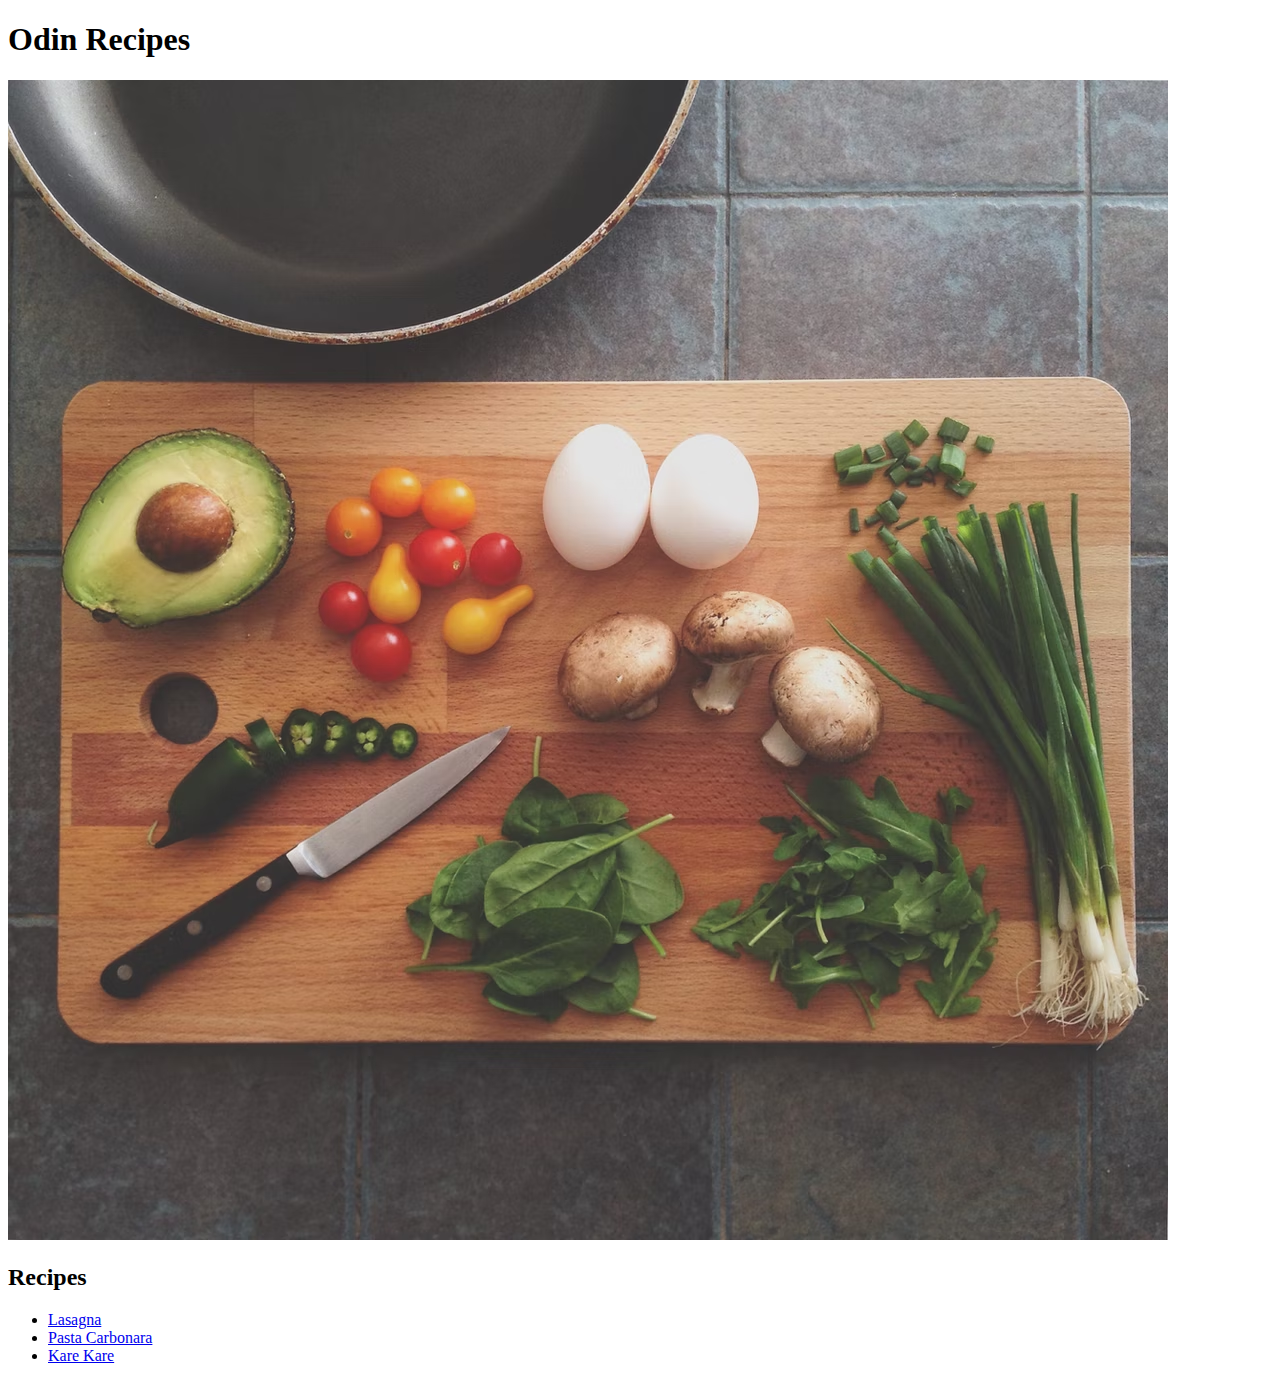
==== index.html @ 38688a80 "added multiple recipe html, an index html for homepage, as well as updated the readme.md" ====
<!DOCTYPE html>
<html lang="en">
<head>
    <meta charset="UTF-8">
    <title>Home</title>
</head>
<body>
    <h1>Odin Recipes</h1>
    <img src="./images/homepage-image.avif" alt="an image showing a chopping with varying ingredients">
    <h2>Recipes</h2>
    <ul>
        <li><a href="./recipes/lasagna.html">Lasagna</a></li>
        <li><a href="./recipes/carbonara.html">Pasta Carbonara</a></li>
        <li><a href="./recipes/kare-kare.html">Kare Kare</a></li>
    </ul>
    
</body>
</html>
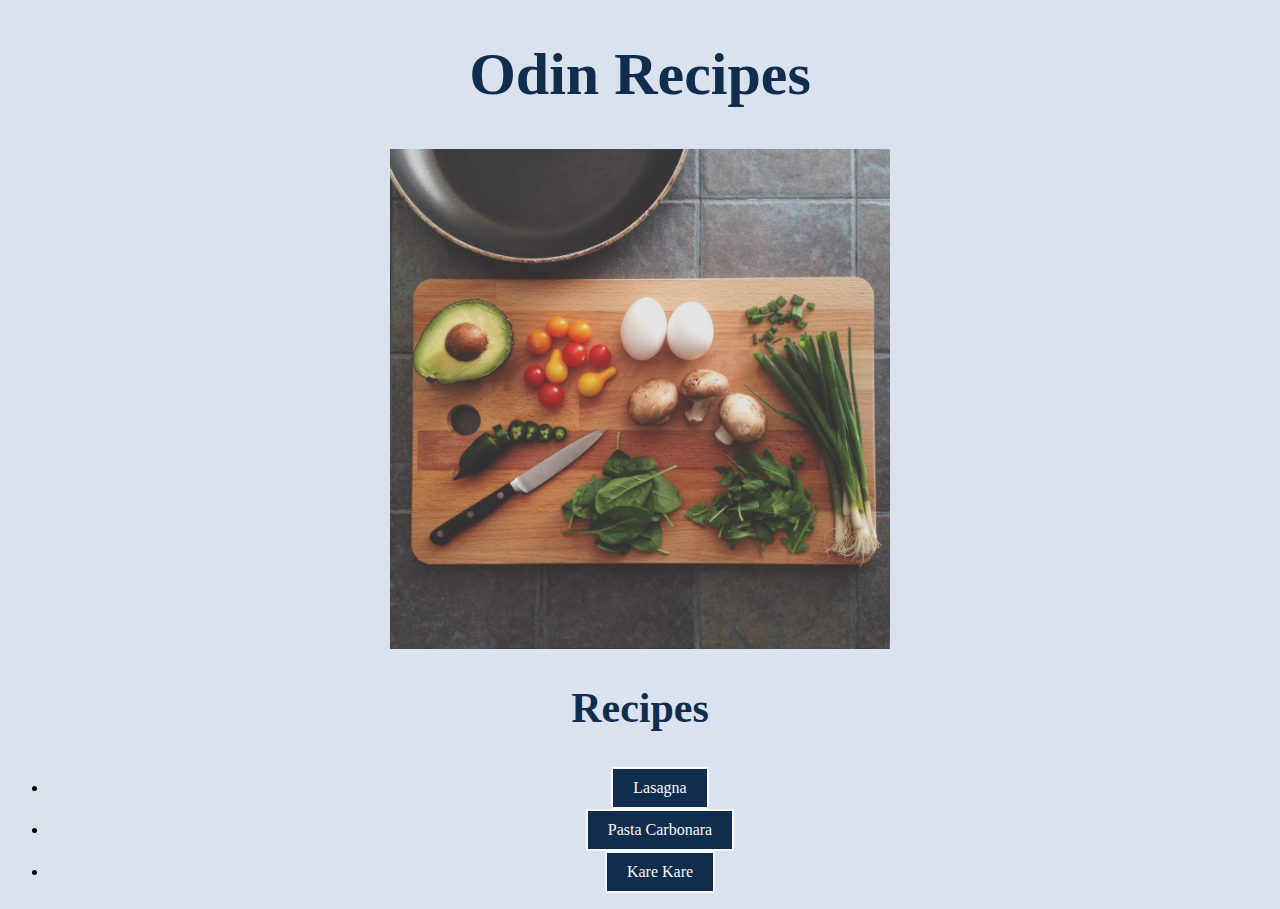
==== commit fb242dae: "applied CSS elements to the odin-recipes website. Updated README.md as well." ====
--- a/index.html
+++ b/index.html
@@ -2,16 +2,17 @@
 <html lang="en">
 <head>
     <meta charset="UTF-8">
-    <title>Home</title>
+    <title>Odin Recipes</title>
+    <link rel="stylesheet" href="./style.css">
 </head>
 <body>
-    <h1>Odin Recipes</h1>
-    <img src="./images/homepage-image.avif" alt="an image showing a chopping with varying ingredients">
-    <h2>Recipes</h2>
+    <h1 id="homepage-title">Odin Recipes</h1>
+    <img class="main-image" src="./images/homepage-image.avif" alt="an image showing a chopping with varying ingredients">
+    <h2 id="homepage-recipe">Recipes</h2>
     <ul>
-        <li><a href="./recipes/lasagna.html">Lasagna</a></li>
-        <li><a href="./recipes/carbonara.html">Pasta Carbonara</a></li>
-        <li><a href="./recipes/kare-kare.html">Kare Kare</a></li>
+        <li><a class="links recipe" href="./recipes/lasagna.html">Lasagna</a></li>
+        <li><a class="links recipe" href="./recipes/carbonara.html">Pasta Carbonara</a></li>
+        <li><a class="links recipe" href="./recipes/kare-kare.html">Kare Kare</a></li>
     </ul>
     
 </body>
--- a/style.css
+++ b/style.css
@@ -0,0 +1,75 @@
+/* Text styling*/
+#homepage-title {
+    color: #112D4E;
+    font-size: 60px;
+    text-align: center;
+    font-family: garamond,serif;
+}
+
+#homepage-recipe {
+    color: #112D4E;
+    font-size: 42px;
+    text-align: center;
+    font-family: garamond,serif;
+}
+
+.recipe-title {
+    color: #112D4E;
+    font-size: 50px;
+    font-family: Arial, Helvetica, sans-serif;
+}
+
+.recipe.subheadings {
+    color: #112D4E;
+    font-family: Verdana, Geneva, Tahoma, sans-serif;
+    font-size: 30px;
+}
+
+.recipe.body {
+    color: #112D4E;
+    font-family: 'Franklin Gothic Medium', 'Arial Narrow', Arial, sans-serif;
+}
+/****************************************/
+body {
+    background-color: #DBE2EF;
+    text-align: center;
+}
+
+.main-image {
+    display: block;
+    margin-left: auto;
+    margin-right: auto;    
+    width: 500px;
+    height: auto;
+
+}
+
+/*Link styling*/
+
+.links.recipe:link, .links.recipe:visited {
+    color: #F9F7F7;
+    text-decoration: none;
+    background-color: #112D4E;
+    border: 2px solid #F9F7F7;
+    padding: 10px 20px;
+    display: inline-block;
+}
+
+.links.recipe:hover, .links.recipe:active {
+    background-color: #3F72AF;
+    color: #F9F7F7;
+}
+
+.links.navbar:link, .links.navbar:visited {
+    color: #F9F7F7;
+    text-decoration: none;
+    background-color: #112D4E;
+    border: 2px solid #F9F7F7;
+    padding: 10px 20px;
+    display: inline-block;
+}
+
+.links.navbar:hover, .links.navbar:active {
+    background-color: #3F72AF;
+    color: #F9F7F7;
+}
